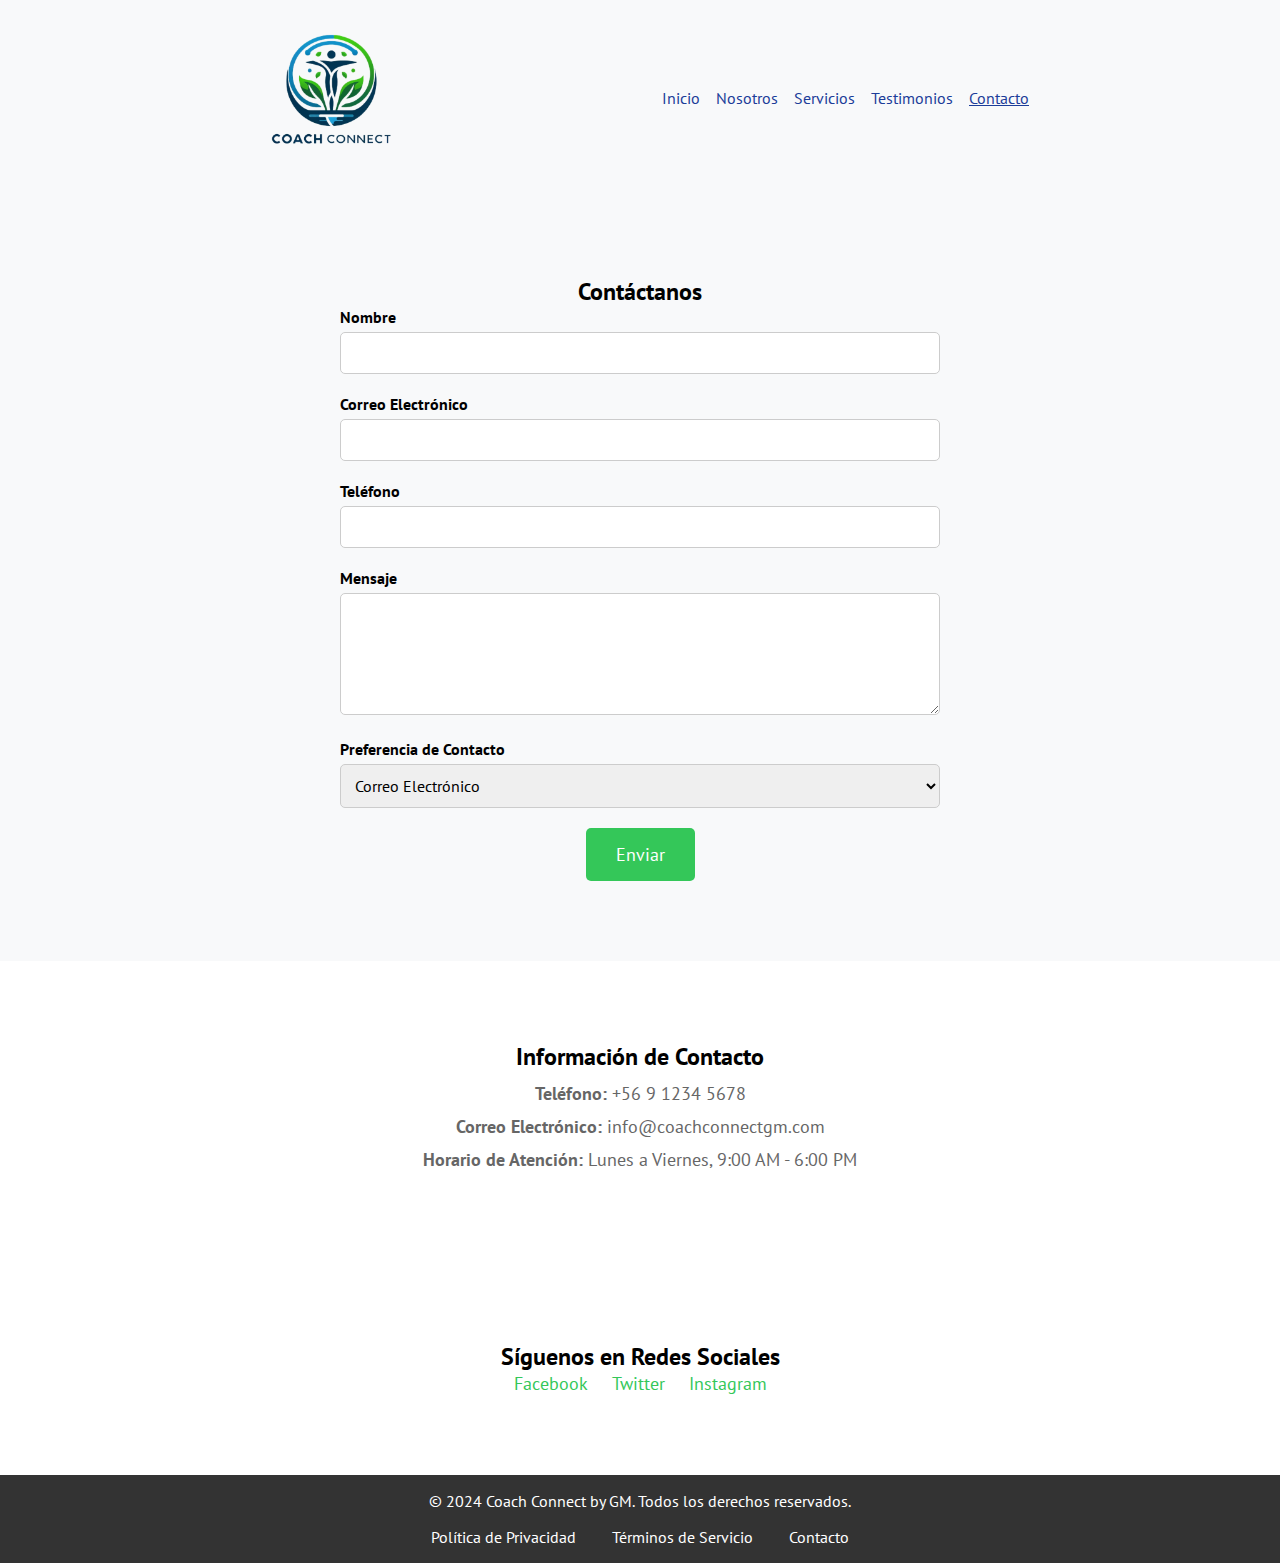
==== pages/contacto.html @ 5611eeb9 "Inicializando proyecto" ====
<!DOCTYPE html>
<html lang="en">
<head>
    <meta charset="UTF-8">
    <meta name="viewport" content="width=device-width, initial-scale=1.0">
    <title>Contacto - Coach Connect</title>
    <link rel="stylesheet" href="../css/style.css">
</head>
<body>
    <header class="header">
        <a href="./index.html">
            <img class="logo" src="../images/coachconnect2.webp" alt="logo coach connect">
        </a>
        <nav class="nav">
            <ul class="menu">
                <li class="menu-item">
                    <a class="menu-link" href="../index.html">Inicio</a>
                </li>
                <li class="menu-item">
                    <a class="menu-link" href="./nosotros.html">Nosotros</a>
                </li>
                <li class="menu-item">
                    <a class="menu-link" href="./servicios.html">Servicios</a>
                </li>
                <li class="menu-item">
                    <a class="menu-link" href="./testimonios.html">Testimonios</a>
                </li>
                <li class="menu-item">
                    <a class="menu-link active" href="./contacto.html">Contacto</a>
                </li>
            </ul>
        </nav>
    </header>

    <!-- Sección de Formulario de Contacto -->
<section class="contact-form-section">
    <div class="container">
        <h2>Contáctanos</h2>
        <form class="contact-form">
            <div class="form-group">
                <label for="name">Nombre</label>
                <input type="text" id="name" name="name" required>
            </div>
            <div class="form-group">
                <label for="email">Correo Electrónico</label>
                <input type="email" id="email" name="email" required>
            </div>
            <div class="form-group">
                <label for="phone">Teléfono</label>
                <input type="tel" id="phone" name="phone" required>
            </div>
            <div class="form-group">
                <label for="message">Mensaje</label>
                <textarea id="message" name="message" rows="5" required></textarea>
            </div>
            <div class="form-group">
                <label for="preference">Preferencia de Contacto</label>
                <select id="preference" name="preference" required>
                    <option value="email">Correo Electrónico</option>
                    <option value="phone">Teléfono</option>
                </select>
            </div>
            <button type="submit" class="submit-button">Enviar</button>
        </form>
    </div>
</section>

<!-- Sección de Información de Contacto -->
<section class="contact-info-section">
    <div class="container">
        <h2>Información de Contacto</h2>
        <p><strong>Teléfono:</strong> +56 9 1234 5678</p>
        <p><strong>Correo Electrónico:</strong> info@coachconnectgm.com</p>
        <p><strong>Horario de Atención:</strong> Lunes a Viernes, 9:00 AM - 6:00 PM</p>
    </div>
</section>


<!-- Sección de Redes Sociales -->
<section class="social-media-section">
    <div class="container">
        <h2>Síguenos en Redes Sociales</h2>
        <div class="social-media-links">
            <a href="https://facebook.com" target="_blank">Facebook</a>
            <a href="https://twitter.com" target="_blank">Twitter</a>
            <a href="https://instagram.com" target="_blank">Instagram</a>
        </div>
    </div>
</section>


    <footer class="footer">
        <div class="footer-content">
            <p>© 2024 Coach Connect by GM. Todos los derechos reservados.</p>
            <div class="footer-links">
                <a href="#privacy">Política de Privacidad</a>
                <a href="#terms">Términos de Servicio</a>
                <a href="#contact">Contacto</a>
            </div>
        </div>

    </footer>
</body>
</html>
---- css/style.css ----
@import url('https://fonts.googleapis.com/css2?family=PT+Sans:ital,wght@0,400;0,700;1,400;1,700&display=swap');

* {
    margin: 0;
    padding: 0;
    box-sizing: border-box;
    font-family: "PT Sans", sans-serif;
}

/**** HEADER *****/

.header {
    background-color:#f8f9fa;
    display: flex;
    align-items: center;
    justify-content: space-evenly;
    gap: 1rem;
    flex-wrap: wrap;
    padding: 1rem 1rem;
}

.logo {
    width: 10rem;
}

.menu {
    list-style-type: none;
    display:flex;
    gap: 1rem;
    flex-wrap: wrap;
}

.menu-link {
    text-decoration: none;
    color:rgb(28, 61, 153);
}
.menu-link.active {
    text-decoration:underline;
}
.menu-link:hover{
    text-decoration:underline;
    color:#2c9e48c9;
}

/******  MAIN ******/

.hero {
    height: 75vh;
    background-image: url("../images/coachhero.jpg");
    background-repeat: no-repeat;
    background-size: cover;
    display: flex;
    flex-direction: column;
    padding-top: 5rem;
    padding-left: 2rem;
    color: rgb(15, 34, 87);

}

.hero-sub {
    max-width: 60%;
    position:relative;
}


.hero-cta {
    background-color: #2c9e48; 
    color: white; 
    padding: 1rem 1.5rem;
    font-size: 1rem; 
    border-radius: 5px; 
    text-decoration: none;
    position:absolute;
    top: 8rem;
}

.hero-cta:hover{
    background-color: #2c9e48c9;
}


/*---- main 2 ---*/

.benefits {
    display: flex;
    justify-content: space-around;
    margin: 1rem;
    padding: 1.5rem;
    background-color: #f8f9fa;
}

.benefit-item {
    text-align: center;
    flex: 1;
    margin: 0 1rem;
}

.benefit-icon {
    width: 4rem;
    height: 4rem;
    margin-bottom: 1rempx;
}

.benefit-text {
    color: #333;
}

/* Sección de Bienvenida */
.welcome-section {
    padding: 5rem 1rem;
    background-color: #f8f9fa;
    text-align: center;
}

.welcome-content {
    max-width: 800px;
    margin: 0 auto;
}

.welcome-content h2 {
    font-size: 2rem;
    color: #333;
    margin-bottom: 1rem;
}

.welcome-content p {
    font-size: 1rem;
    color: #666;
}

/* Sección de Testimonios Destacados */
.testimonials-section {
    display: flex;
    justify-content: space-around;
    padding: 4rem 1rem;
    background-color: #ffffff;
}

.testimonial {
    max-width: 300px;
    text-align: center;
}

.testimonial-image {
    width: 7rem;
    height: 7rem;
    border-radius: 50%;
    margin-bottom: 1rem;
    
}

.testimonial-text {
    font-size: 1rem;
    color: #333;
    margin-bottom: 0.8rem;
}

.testimonial-author {
    font-size: 0.9rem;
    color: #888;
}

/* Sección de Call to Action */
.cta-section {
    padding: 5rem 1rem;
    background-color: #2c9e48;
    text-align: center;
    color: white;
}

.cta-section h2 {
    font-size: 2rem;
    margin-bottom: 1rem;
}

.cta-section p {
    font-size: 1rem;
    margin-bottom: 3rem
}

.cta-button {
    background-color: white;
    color: #2c9e48;
    padding: 1rem 2rem;
    font-size: 1.1rem;
    border-radius: 0.5rem;
    text-decoration: none;
}

/* Footer */
.footer {
    padding: 1rem;
    background-color: #333;
    color: white;
    text-align: center;
}

.footer-content {
    max-width: 800px;
    margin: 0 auto;
}

.footer-links {
    margin-top: 1rem;
}

.footer-links a {
    color: white;
    margin: 0 1rem;
    text-decoration: none;
}

/*---------- NOSOTROS ----------*/

/* Contenedor General */
.container {
    max-width: 75rem;
    margin: 0 auto;
    padding: 1.25rem;
}

/* Sección de Misión y Visión */
.mission-vision-section {
    padding: 3.75rem 1.25rem;
    background-color: #f8f9fa;
    text-align: center;
}

.mission-vision-text {
    font-size: 1.125rem;
    color: #666;
    max-width: 50rem;
    margin: 1.25rem auto 0;
}

/* Sección de Valores y Filosofía */
.values-section {
    padding: 3.75rem 1.25rem;
    background-color: #ffffff;
    text-align: center;
}

.values-grid {
    display: flex;
    flex-wrap: wrap;
    justify-content: space-around;
    gap: 1.25rem;
}

.value-item {
    flex: 1 1 45%;
    max-width: 45%;
    text-align: center;
    padding: 1.25rem;
    box-shadow: 0 0 0.625rem rgba(0, 0, 0, 0.1);
    border-radius: 0.625rem;
}

.value-icon {
    width: 3.125rem;
    height: 3.125rem;
    margin-bottom: 1.25rem;
}

.value-item h3 {
    font-size: 1.5rem;
    color: #333;
    margin-bottom: 0.625rem;
}

.value-item p {
    font-size: 1rem;
    color: #666;
}

/* Sección del Equipo */
.team-section {
    padding: 3.75rem 1.25rem;
    background-color: #f8f9fa;
    text-align: center;
}

.team-grid {
    display: flex;
    flex-wrap: wrap;
    justify-content: space-around;
    gap: 1.25rem;
}

.team-member {
    flex: 1 1 22%;
    max-width: 22%;
    text-align: center;
}

.team-photo {
    width: 6.25rem;
    height: 6.25rem;
    border-radius: 50%;
    margin-bottom: 1.25rem;
}

.team-member h3 {
    font-size: 1.25rem;
    color: #333;
    margin-bottom: 0.3125rem;
}

.team-member p {
    font-size: 1rem;
    color: #666;
}

/* Sección de Historia */
.history-section {
    padding: 3.75rem 1.25rem;
    background-color: #ffffff;
    text-align: center;
}

.history-section p {
    font-size: 1.125rem;
    color: #666;
    max-width: 50rem;
    margin: 1.25rem auto 0;
}


/******* CONTACTO ******/

/* Contenedor General */
.container {
    max-width: 75rem;
    margin: 0 auto;
    padding: 1.25rem;
    text-align: center;
}

/* Sección de Formulario de Contacto */
.contact-form-section {
    padding: 3.75rem 1.25rem;
    background-color: #f8f9fa;
}

.contact-form {
    max-width: 600px;
    margin: 0 auto;
}

.form-group {
    margin-bottom: 1.25rem;
    text-align: left;
}

.form-group label {
    display: block;
    margin-bottom: 0.3125rem;
    font-weight: bold;
}

.form-group input,
.form-group textarea,
.form-group select {
    width: 100%;
    padding: 0.625rem;
    border: 0.0625rem solid #ccc;
    border-radius: 0.3125rem;
    font-size: 1rem;
}

.submit-button {
    background-color: #34c759;
    color: white;
    padding: 0.9375rem 1.875rem;
    font-size: 1.125rem;
    border: none;
    border-radius: 0.3125rem;
    cursor: pointer;
    text-align: center;
    display: block;
    margin: 1.25rem auto 0;
}

.submit-button:hover {
    background-color: #2fa547;
}

/* Sección de Información de Contacto */
.contact-info-section {
    padding: 3.75rem 1.25rem;
    background-color: #ffffff;
}

.contact-info-section p {
    font-size: 1.125rem;
    color: #666;
    margin: 0.625rem 0;
}


/* Sección de Redes Sociales */
.social-media-section {
    padding: 3.75rem 1.25rem;
    background-color: #ffffff;
}

.social-media-links a {
    color: #34c759;
    font-size: 1.125rem;
    margin: 0 0.625rem;
    text-decoration: none;
}

.social-media-links a:hover {
    text-decoration: underline;
}
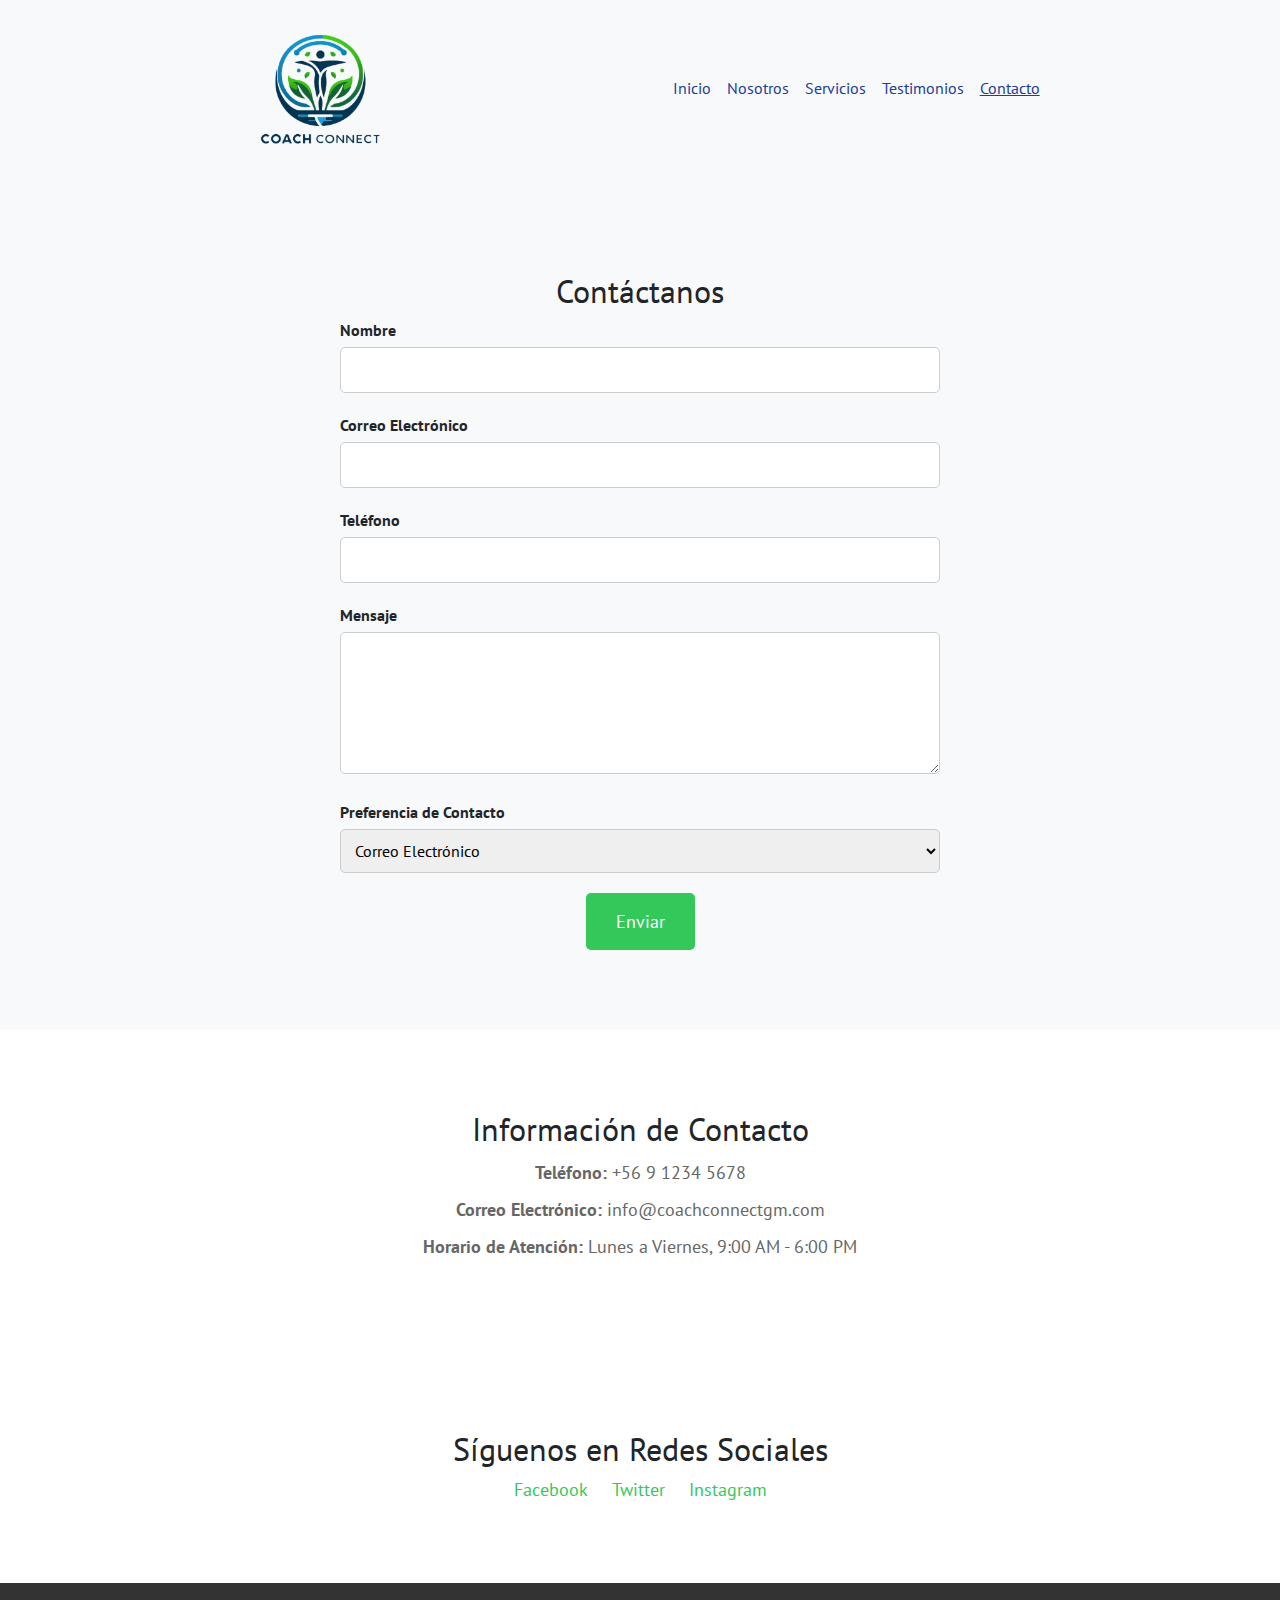
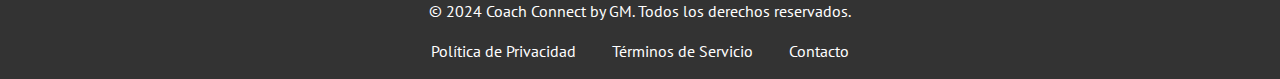
==== commit 7be3e02b: "Se agregan links boostrap" ====
--- a/pages/contacto.html
+++ b/pages/contacto.html
@@ -1,11 +1,13 @@
 <!DOCTYPE html>
 <html lang="en">
-<head>
-    <meta charset="UTF-8">
-    <meta name="viewport" content="width=device-width, initial-scale=1.0">
-    <title>Contacto - Coach Connect</title>
-    <link rel="stylesheet" href="../css/style.css">
-</head>
+    <head>
+        <meta charset="UTF-8">
+        <meta name="viewport" content="width=device-width, initial-scale=1.0">
+        <title>Inicio - Coach Connect</title>
+        <link rel="shortcut icon" href="../images/coachconnect.webp" type="image/x-icon">
+        <link href="https://cdn.jsdelivr.net/npm/bootstrap@5.3.3/dist/css/bootstrap.min.css" rel="stylesheet" integrity="sha384-QWTKZyjpPEjISv5WaRU9OFeRpok6YctnYmDr5pNlyT2bRjXh0JMhjY6hW+ALEwIH" crossorigin="anonymous">
+        <link rel="stylesheet" href="../css/style.css">   
+    </head>
 <body>
     <header class="header">
         <a href="./index.html">
@@ -100,5 +102,7 @@
         </div>
 
     </footer>
+
+    <script src="https://cdn.jsdelivr.net/npm/bootstrap@5.3.3/dist/js/bootstrap.bundle.min.js" integrity="sha384-YvpcrYf0tY3lHB60NNkmXc5s9fDVZLESaAA55NDzOxhy9GkcIdslK1eN7N6jIeHz" crossorigin="anonymous"></script>    
 </body>
 </html>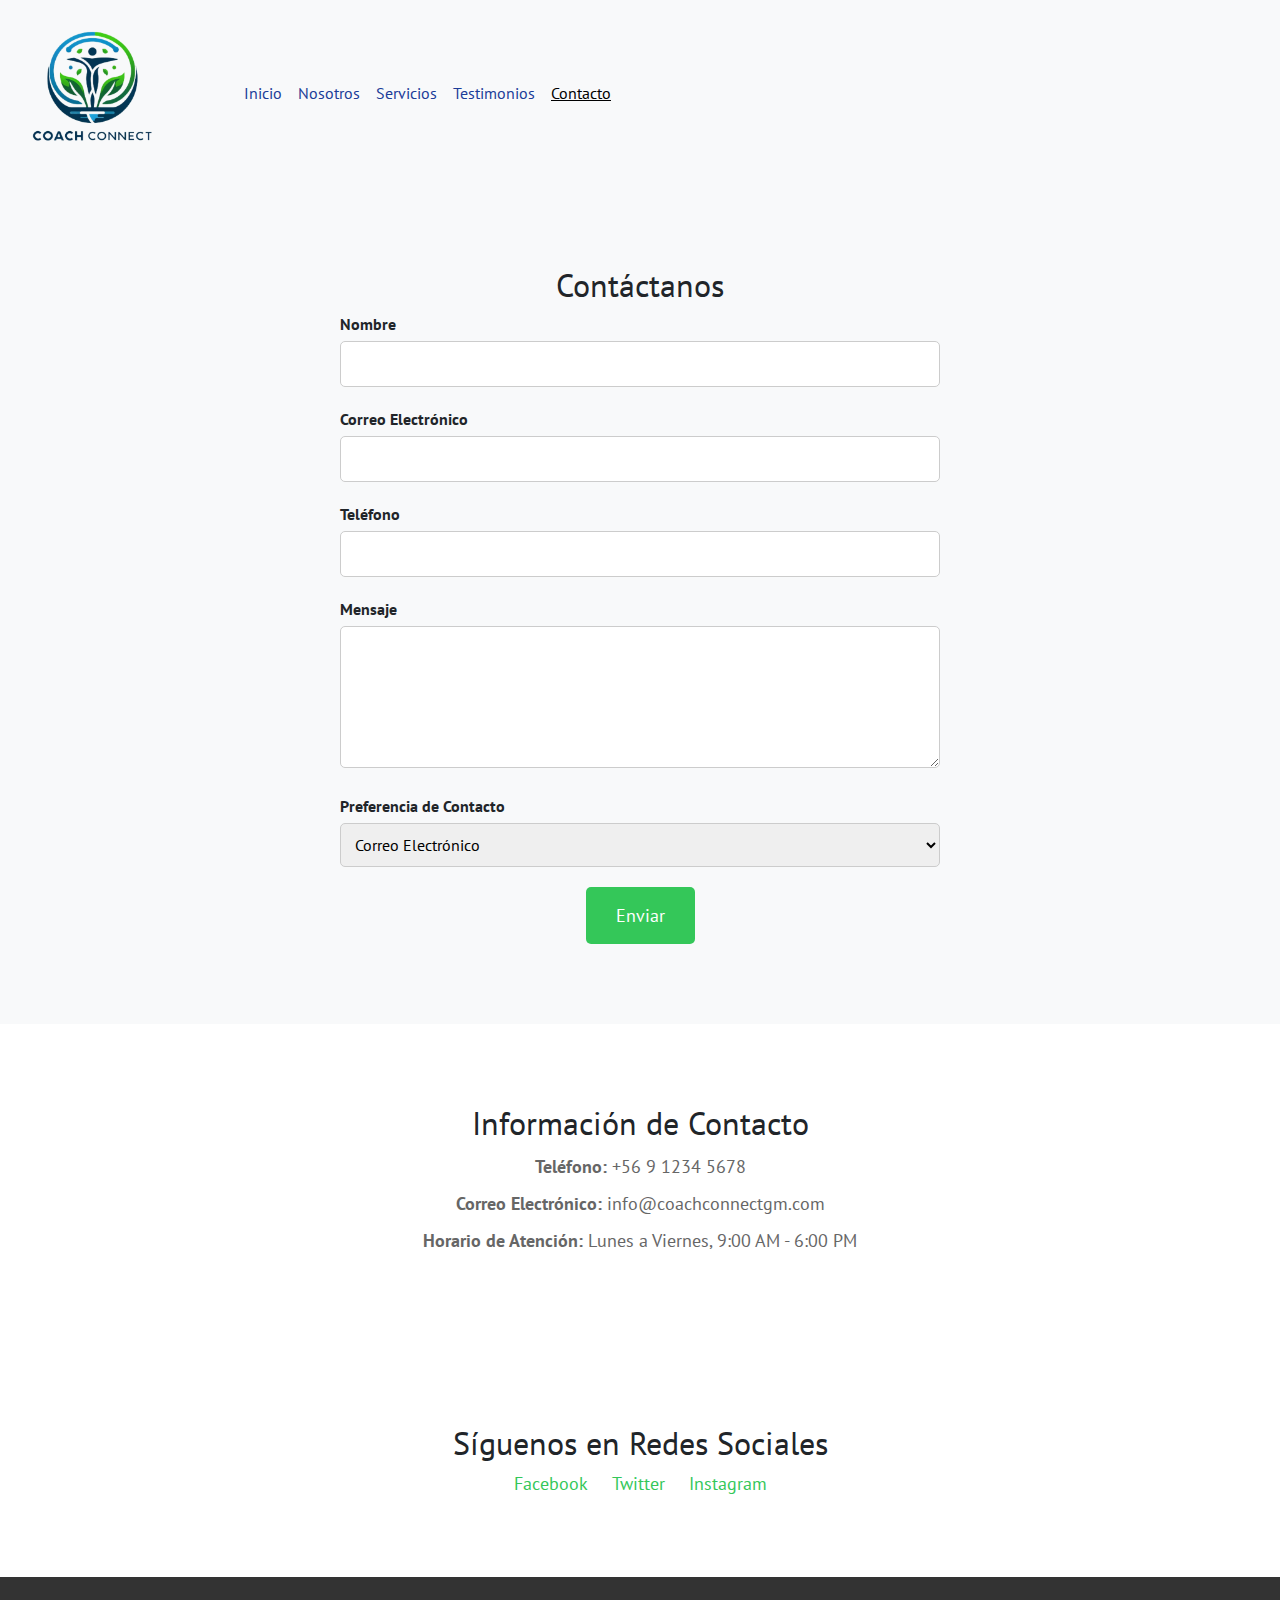
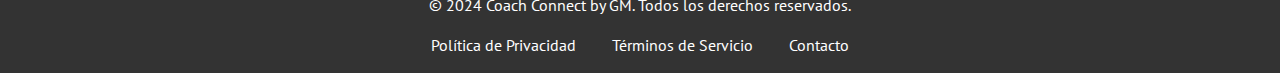
==== commit eb2a32d1: "Actualizacion navbars con Bootstrap" ====
--- a/pages/contacto.html
+++ b/pages/contacto.html
@@ -9,29 +9,36 @@
         <link rel="stylesheet" href="../css/style.css">   
     </head>
 <body>
-    <header class="header">
-        <a href="./index.html">
-            <img class="logo" src="../images/coachconnect2.webp" alt="logo coach connect">
-        </a>
-        <nav class="nav">
-            <ul class="menu">
-                <li class="menu-item">
-                    <a class="menu-link" href="../index.html">Inicio</a>
-                </li>
-                <li class="menu-item">
-                    <a class="menu-link" href="./nosotros.html">Nosotros</a>
-                </li>
-                <li class="menu-item">
-                    <a class="menu-link" href="./servicios.html">Servicios</a>
-                </li>
-                <li class="menu-item">
-                    <a class="menu-link" href="./testimonios.html">Testimonios</a>
-                </li>
-                <li class="menu-item">
-                    <a class="menu-link active" href="./contacto.html">Contacto</a>
-                </li>
-            </ul>
-        </nav>
+    <header>
+        <nav class="navbar navbar-expand-lg bg-body-tertiary">
+            <div class="container-fluid d-flex ">
+                <a class="navbar-brand" href="../index.html">
+                    <img class="logo" src="../images/coachconnect2.webp" alt="logo coach connect">
+                </a>
+              <button class="navbar-toggler" type="button" data-bs-toggle="collapse" data-bs-target="#navbarScroll" aria-controls="navbarScroll" aria-expanded="false" aria-label="Toggle navigation">
+                <span class="navbar-toggler-icon"></span>
+              </button>
+              <div class="collapse navbar-collapse" id="navbarScroll">
+                <ul class="navbar-nav me-auto my-2 my-lg-0 ms-5" style="--bs-scroll-height: 100%;">
+                  <li class="nav-item">
+                    <a class="nav-link" href="../index.html">Inicio</a>
+                  </li>
+                  <li class="nav-item">
+                    <a class="nav-link" href="./nosotros.html">Nosotros</a>
+                  </li>
+                  <li class="nav-item">
+                    <a class="nav-link" href="./servicios.html">Servicios</a>
+                  </li>
+                  <li class="nav-item">
+                    <a class="nav-link" href="./testimonios.html">Testimonios</a>
+                  </li>
+                  <li class="nav-item">
+                    <a class="nav-link active" aria-current="page" href="./contacto.html">Contacto</a>
+                  </li>
+                </ul>
+              </div>
+            </div>
+          </nav>
     </header>
 
     <!-- Sección de Formulario de Contacto -->
--- a/css/style.css
+++ b/css/style.css
@@ -1,46 +1,25 @@
 @import url('https://fonts.googleapis.com/css2?family=PT+Sans:ital,wght@0,400;0,700;1,400;1,700&display=swap');
 
 * {
-    margin: 0;
-    padding: 0;
-    box-sizing: border-box;
+
     font-family: "PT Sans", sans-serif;
 }
 
 /**** HEADER *****/
-
-.header {
-    background-color:#f8f9fa;
-    display: flex;
-    align-items: center;
-    justify-content: space-evenly;
-    gap: 1rem;
-    flex-wrap: wrap;
-    padding: 1rem 1rem;
-}
 
 .logo {
     width: 10rem;
 }
 
-.menu {
-    list-style-type: none;
-    display:flex;
-    gap: 1rem;
-    flex-wrap: wrap;
-}
-
-.menu-link {
+
+.nav-link {
     text-decoration: none;
     color:rgb(28, 61, 153);
 }
-.menu-link.active {
+.nav-link.active {
     text-decoration:underline;
 }
-.menu-link:hover{
-    text-decoration:underline;
-    color:#2c9e48c9;
-}
+
 
 /******  MAIN ******/
 
